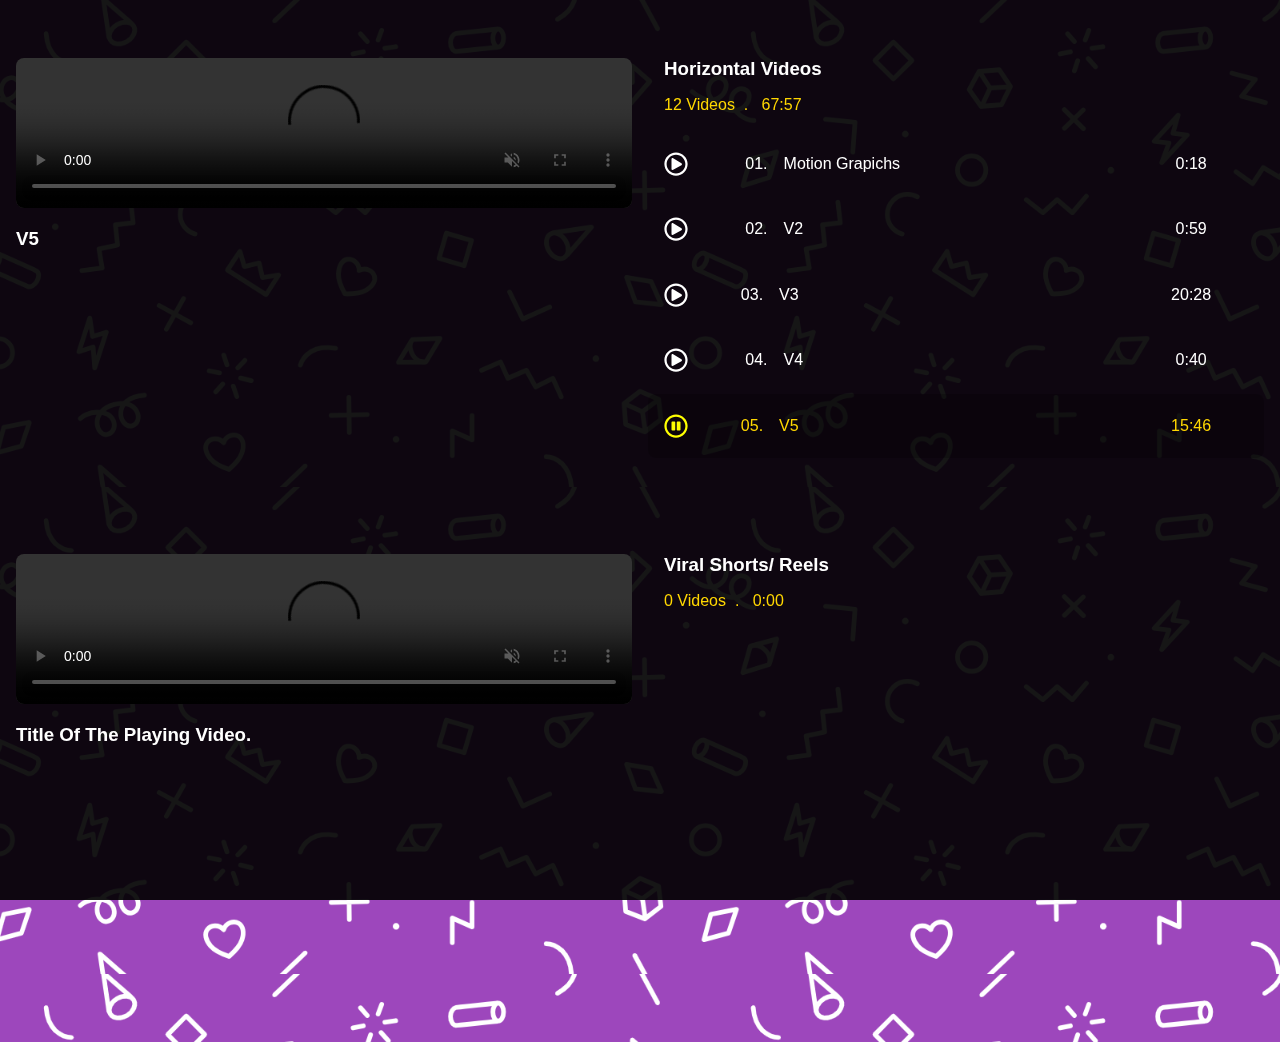
==== videoGallery.html @ e27bb72d "videoSECTION" ====
<!DOCTYPE html>
<html lang="en">

<head>
    <meta charset="UTF-8">
    <meta name="viewport" content="width=device-width, initial-scale=1.0">
    <meta http-equiv="X-UA-Compatible" content="ie=edge">
    <title>Video Playlist UI Design Like Udemy | SkillShare</title>
    <link rel="stylesheet" href="videoGallery.css">

</head>

<body>

    <section id="videos">
        <main class="container">
            <section class="main-video">
                <video src="videos/manipulate text background.mp4" controls autoplay muted></video>
                <h3 class="title">Title of the playing Video.</h3>
            </section>

            <section class="video-playlist">
                <h3 class="title">Horizontal Videos</h3>
                <p><span id="total-videos">0</span> videos&nbsp; . &nbsp; <span id="total-duration">0:00</span></p>
                <div class="videos">

                </div>
            </section>
    </section>
    <section id="videos">
        <main class="container">
            <section class="main-video">
                <video src="videos/manipulate text background.mp4" controls autoplay muted></video>
                <h3 class="title">Title of the playing Video.</h3>
            </section>

            <section class="video-playlist">
                <h3 class="title">Viral Shorts/ Reels</h3>
                <p><span id="total-videos">0</span> videos&nbsp; . &nbsp; <span id="total-duration">0:00</span></p>
                <div class="videos">

                </div>
            </section>
    </section>

    </main>

    <script src="videoGallery.js"></script>
</body>

</html>
---- videoGallery.css ----
/*
🎬 Video playlist UI Design like Skillshare With Vanilla JavaScript
👨🏻‍⚕️ By: Coding Design

You can do whatever you want with the code. However if you love my content, you can subscribed my YouTube Channel
🌎link: www.youtube.com/codingdesign
*/

:root {
    --primary: linear-gradient(to bottom right, rgb(216, 56, 190), #9906c2);
    --secondary: gold;
    --text: #fff;
}

* {
    margin: 0;
    padding: 0;
    box-sizing: border-box;
}

body {
    min-height: 100vh;
    /* background-image: var(--primary); */
    font-family: sans-serif;
    color: var(--text);
    display: grid;
    align-items: center;
    padding-top: 50px;
    background-image: url(./img/hero-bg.png);
    background-size: contain;
    background-position: top center;
    /* position: relative; */
    z-index: 1;
}

.container {
    width: 100vw;
    display: flex;
    grid-template-columns: 1.8fr 1.2fr;
    gap: 1rem;
    padding: .5rem 1rem;
    text-transform: capitalize;
}

@media screen and (max-width: 990px) {
    .container {
        grid-template-columns: 1fr;
    }
}

.main-video,
.video-playlist {
    width: 100%;
    height: 30rem;
}

.main-video .title {
    margin-top: 1rem;
}

.video-playlist .title {
    padding-left: 1rem;
}

.video-playlist>p {
    padding: 1rem;
    color: var(--secondary);
}

.video-playlist .videos {
    height: 70%;
    overflow-y: auto;
}

.video-playlist .videos::-webkit-scrollbar {
    width: .4rem;
    border-radius: .4rem;
    background-color: #0005;
}

.video-playlist .videos::-webkit-scrollbar-thumb {
    border-radius: .4rem;
    background-color: #fff;
}

.video-playlist .videos .video {
    position: relative;
    width: 100%;
    height: 4rem;
    display: flex;
    justify-content: center;
    align-items: center;
    padding: 0 1rem;
    margin-top: .1rem;
    cursor: pointer;
    border-radius: .5rem;
}

.video-playlist .videos .video:hover {
    background-color: #0003;
}

.video-playlist .videos .video.active {
    background-color: #0003;
    color: var(--secondary);
}

.main-video video {
    width: 100%;
    border-radius: .5rem;
}

.video img {
    position: absolute;
    left: 1rem;
    top: 50%;
    transform: translateY(-50%);
    width: 1.5rem;
    height: 1.5rem;
    filter: invert(100%);
}

.video-playlist .videos .video.active img {
    filter: invert(100%) sepia(100%) saturate(2000%) hue-rotate(360deg);
}

.video p {
    margin-left: 2.5rem;
}

.video h3 {
    width: 23rem;
    white-space: nowrap;
    overflow: hidden;
    text-overflow: ellipsis;
    font: 100 1rem sans-serif;
    padding: 0 .5rem;
}


/* #videos {
    background-image: url(./img/hero-bg.png);
    background-size: cover;
    background-position: top center;
    position: relative;
    z-index: 1;
} */

.videos::after {
    content: '';
    position: fixed;
    left: 0;
    top: 0;
    height: 100%;
    width: 100%;
    background-color: black;
    opacity: 0.7;
    z-index: -1;
}


/* Header section */

.brand h1 {
    font-size: 3rem;
    text-transform: uppercase;
    color: white;
    margin-left: auto;
}

.brand h1 span {
    color: rgb(205, 90, 237);
}

#header {
    position: fixed;
    z-index: 1000;
    left: 0;
    top: 0;
    width: 100vw;
    height: auto;
    padding: auto;
}

#header .header {
    min-height: 8vh;
    background-color: rgba(31, 30, 30, 0.24);
    transition: 0.3s ease background-color;
}

#header .nav-bar {
    display: flex;
    align-items: center;
    justify-content: space-between;
    width: 100%;
    height: 100%;
    max-width: 1300px;
    padding: 0 10px;
}

#header .nav-list ul {
    list-style: none;
    position: absolute;
    background-color: rgb(31, 30, 30);
    width: 100vw;
    height: 100vh;
    left: 100%;
    top: 0;
    display: flex;
    flex-direction: column;
    justify-content: center;
    align-items: center;
    z-index: 1;
    overflow-x: hidden;
    transition: 0.5s ease left;
}

#header .nav-list ul.active {
    left: 0%;
}

#header .nav-list ul a {
    font-size: 2.5rem;
    font-weight: 500;
    letter-spacing: 0.2rem;
    text-decoration: none;
    color: white;
    text-transform: uppercase;
    padding: 20px;
    display: block;
}

#header .nav-list ul a::after {
    content: attr(data-after);
    position: absolute;
    top: 50%;
    left: 50%;
    transform: translate(-50%, -50%) scale(0);
    color: rgb(205, 90, 237);
    font-size: 13rem;
    letter-spacing: 50px;
    z-index: -1;
    transition: 0.3s ease letter-spacing;
}

#header .nav-list ul li:hover a::after {
    transform: translate(-50%, -50%) scale(1);
    letter-spacing: initial;
}

#header .nav-list ul li:hover a {
    color: rgb(205, 90, 237);
}

#header .hamburger {
    height: 60px;
    width: 60px;
    display: inline-block;
    border: 3px solid white;
    border-radius: 50%;
    position: relative;
    display: flex;
    align-items: center;
    justify-content: center;
    z-index: 100;
    cursor: pointer;
    transform: scale(0.8);
    margin-right: 0 auto;
}

#header .hamburger:after {
    position: absolute;
    content: '';
    height: 100%;
    width: 100%;
    border-radius: 50%;
    border: 3px solid rgb(205, 90, 237);
    animation: hamburger_puls 1s ease infinite;
}

#header .hamburger .bar {
    height: 2px;
    width: 30px;
    position: relative;
    background-color: white;
    z-index: -1;
}

#header .hamburger .bar::after,
#header .hamburger .bar::before {
    content: '';
    position: absolute;
    height: 100%;
    width: 100%;
    left: 0;
    background-color: white;
    transition: 0.3s ease;
    transition-property: top, bottom;
}

#header .hamburger .bar::after {
    top: 8px;
}

#header .hamburger .bar::before {
    bottom: 8px;
}

#header .hamburger.active .bar::before {
    bottom: 0;
}

#header .hamburger.active .bar::after {
    top: 0;
}


/* End Header section */
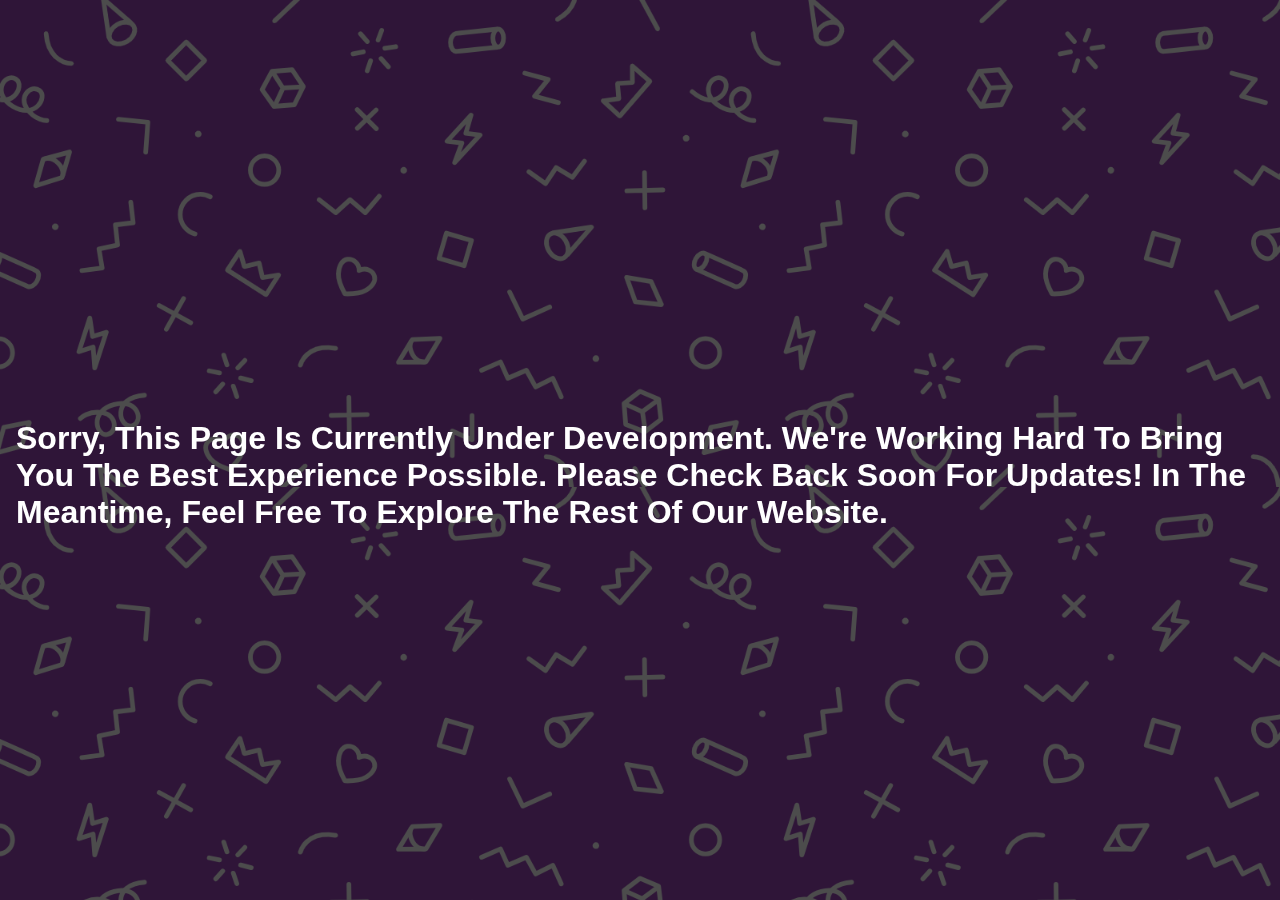
==== commit 20020387: "update video.html" ====
--- a/videoGallery.html
+++ b/videoGallery.html
@@ -11,8 +11,15 @@
 </head>
 
 <body>
+    <section id="videos">
+        <main class="container">
+            <div class="videos">
+                <h1>Sorry, this page is currently under development. We're working hard to bring you the best experience possible. Please check back soon for updates! In the meantime, feel free to explore the rest of our website.</h1>
 
-    <section id="videos">
+            </div>
+        </main>
+    </section>
+    <!-- <section id="videos">
         <main class="container">
             <section class="main-video">
                 <video src="videos/manipulate text background.mp4" controls autoplay muted></video>
@@ -45,7 +52,7 @@
 
     </main>
 
-    <script src="videoGallery.js"></script>
+    <!-- <script src="videoGallery.js"></script> -->
 </body>
 
 </html>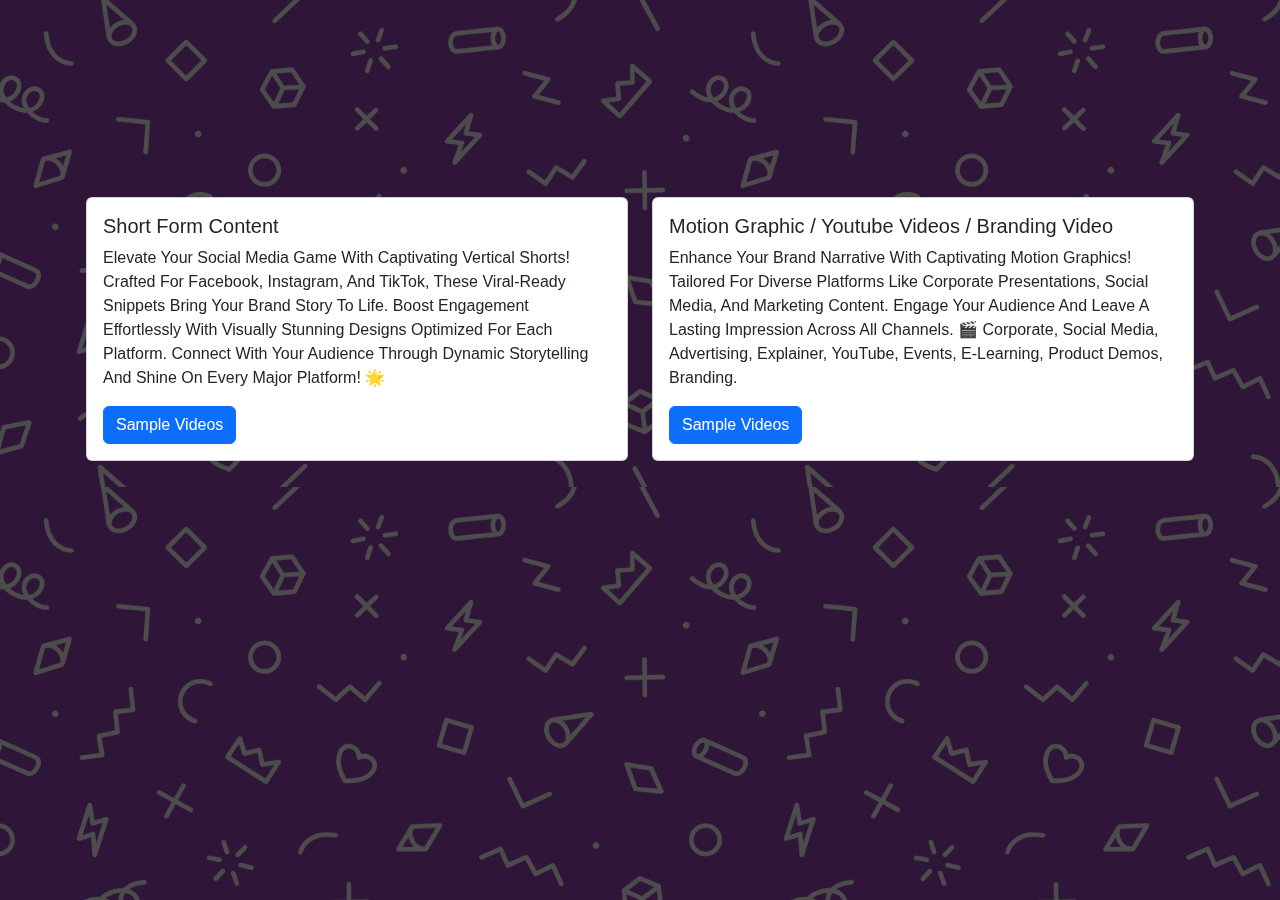
==== commit 0f7720a5: "add new card in video .html" ====
--- a/videoGallery.html
+++ b/videoGallery.html
@@ -6,15 +6,44 @@
     <meta name="viewport" content="width=device-width, initial-scale=1.0">
     <meta http-equiv="X-UA-Compatible" content="ie=edge">
     <title>Video Playlist UI Design Like Udemy | SkillShare</title>
+    <link href="https://cdn.jsdelivr.net/npm/bootstrap@5.3.3/dist/css/bootstrap.min.css" rel="stylesheet" integrity="sha384-QWTKZyjpPEjISv5WaRU9OFeRpok6YctnYmDr5pNlyT2bRjXh0JMhjY6hW+ALEwIH" crossorigin="anonymous">
+    <script src="https://cdn.jsdelivr.net/npm/bootstrap@5.3.3/dist/js/bootstrap.bundle.min.js" integrity="sha384-YvpcrYf0tY3lHB60NNkmXc5s9fDVZLESaAA55NDzOxhy9GkcIdslK1eN7N6jIeHz" crossorigin="anonymous"></script>
     <link rel="stylesheet" href="videoGallery.css">
 
 </head>
 
 <body>
+    <div class="container">
+        <div class="row">
+            <div class="col-sm-6 mb-3 mb-sm-0">
+                <div class="card">
+                    <!-- <img src="https://smitparekh.netlify.app/_next/image?url=https%3A%2F%2Fcdn.pixabay.com%2Fphoto%2F2021%2F10%2F24%2F21%2F23%2Finstagram-6739333_1280.jpg&w=1920&q=75" class="card-img-top m-auto" alt="..."> -->
+                    <div class="card-body">
+                        <h5 class="card-title">Short form content</h5>
+                        <p class="card-text">Elevate your social media game with captivating vertical shorts! Crafted for Facebook, Instagram, and TikTok, these viral-ready snippets bring your brand story to life. Boost engagement effortlessly with visually stunning designs
+                            optimized for each platform. Connect with your audience through dynamic storytelling and shine on every major platform! 🌟</p>
+                        <a href="https://www.youtube.com/playlist?list=PLJB1nJ8VTILlq2aZnHUYyVLJ-QnpOKb8f" class="btn btn-primary">Sample Videos</a>
+                    </div>
+                </div>
+            </div>
+            <div class="col-sm-6">
+                <div class="card">
+                    <div class="card-body">
+                        <h5 class="card-title">Motion graphic / Youtube Videos / Branding video</h5>
+                        <p class="card-text">Enhance your brand narrative with captivating motion graphics! Tailored for diverse platforms like corporate presentations, social media, and marketing content. Engage your audience and leave a lasting impression across all channels.
+                            🎬 Corporate, Social Media, Advertising, Explainer, YouTube, Events, E-learning, Product Demos, Branding.</p>
+                        <a href="https://www.youtube.com/playlist?list=PLLlMxB89AwL449pZeTMNQFe_h7Hn43HcL" class="btn btn-primary">Sample Videos</a>
+                    </div>
+                </div>
+            </div>
+        </div>
+    </div>
+
+
     <section id="videos">
         <main class="container">
             <div class="videos">
-                <h1>Sorry, this page is currently under development. We're working hard to bring you the best experience possible. Please check back soon for updates! In the meantime, feel free to explore the rest of our website.</h1>
+
 
             </div>
         </main>
@@ -50,7 +79,7 @@
             </section>
     </section>
 
-    </main>
+    </main> -->
 
     <!-- <script src="videoGallery.js"></script> -->
 </body>
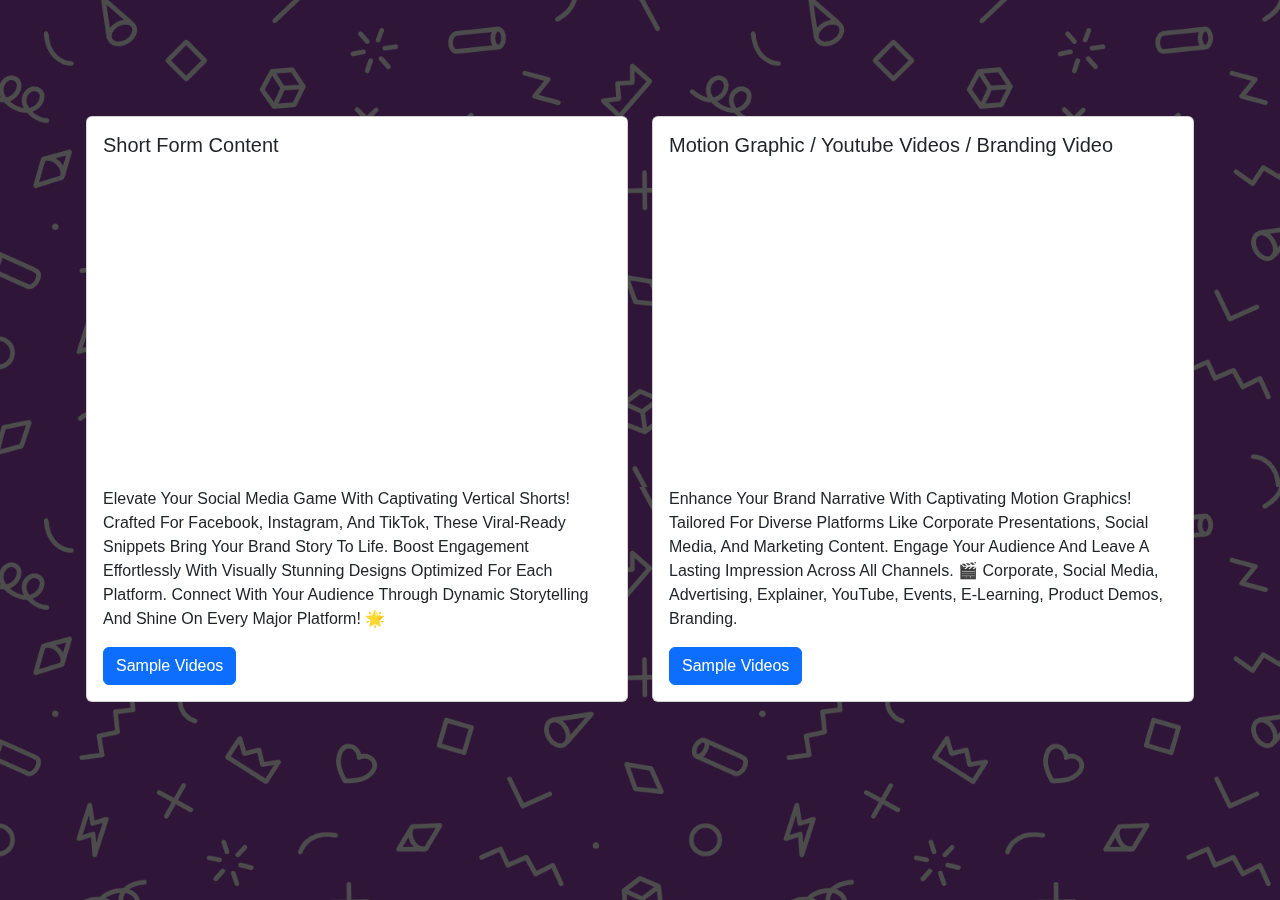
==== commit be842726: "youtbe added" ====
--- a/videoGallery.html
+++ b/videoGallery.html
@@ -20,6 +20,8 @@
                     <!-- <img src="https://smitparekh.netlify.app/_next/image?url=https%3A%2F%2Fcdn.pixabay.com%2Fphoto%2F2021%2F10%2F24%2F21%2F23%2Finstagram-6739333_1280.jpg&w=1920&q=75" class="card-img-top m-auto" alt="..."> -->
                     <div class="card-body">
                         <h5 class="card-title">Short form content</h5>
+                        <iframe class="card-img" width="560" height="315" src="https://www.youtube.com/embed/videoseries?si=foNpA9djbver8pzb&amp;list=PLJB1nJ8VTILlq2aZnHUYyVLJ-QnpOKb8f" title="YouTube video player" frameborder="0" allow="accelerometer; autoplay; clipboard-write; encrypted-media; gyroscope; picture-in-picture; web-share"
+                            referrerpolicy="strict-origin-when-cross-origin" allowfullscreen></iframe>
                         <p class="card-text">Elevate your social media game with captivating vertical shorts! Crafted for Facebook, Instagram, and TikTok, these viral-ready snippets bring your brand story to life. Boost engagement effortlessly with visually stunning designs
                             optimized for each platform. Connect with your audience through dynamic storytelling and shine on every major platform! 🌟</p>
                         <a href="https://www.youtube.com/playlist?list=PLJB1nJ8VTILlq2aZnHUYyVLJ-QnpOKb8f" class="btn btn-primary">Sample Videos</a>
@@ -30,6 +32,8 @@
                 <div class="card">
                     <div class="card-body">
                         <h5 class="card-title">Motion graphic / Youtube Videos / Branding video</h5>
+                        <iframe class="card-img" width="560" height="315" src="https://www.youtube.com/embed/videoseries?si=hQlsgbNhnjLc1IKO&amp;list=PLLlMxB89AwL449pZeTMNQFe_h7Hn43HcL" title="YouTube video player" frameborder="0" allow="accelerometer; autoplay; clipboard-write; encrypted-media; gyroscope; picture-in-picture; web-share"
+                            referrerpolicy="strict-origin-when-cross-origin" allowfullscreen></iframe>
                         <p class="card-text">Enhance your brand narrative with captivating motion graphics! Tailored for diverse platforms like corporate presentations, social media, and marketing content. Engage your audience and leave a lasting impression across all channels.
                             🎬 Corporate, Social Media, Advertising, Explainer, YouTube, Events, E-learning, Product Demos, Branding.</p>
                         <a href="https://www.youtube.com/playlist?list=PLLlMxB89AwL449pZeTMNQFe_h7Hn43HcL" class="btn btn-primary">Sample Videos</a>
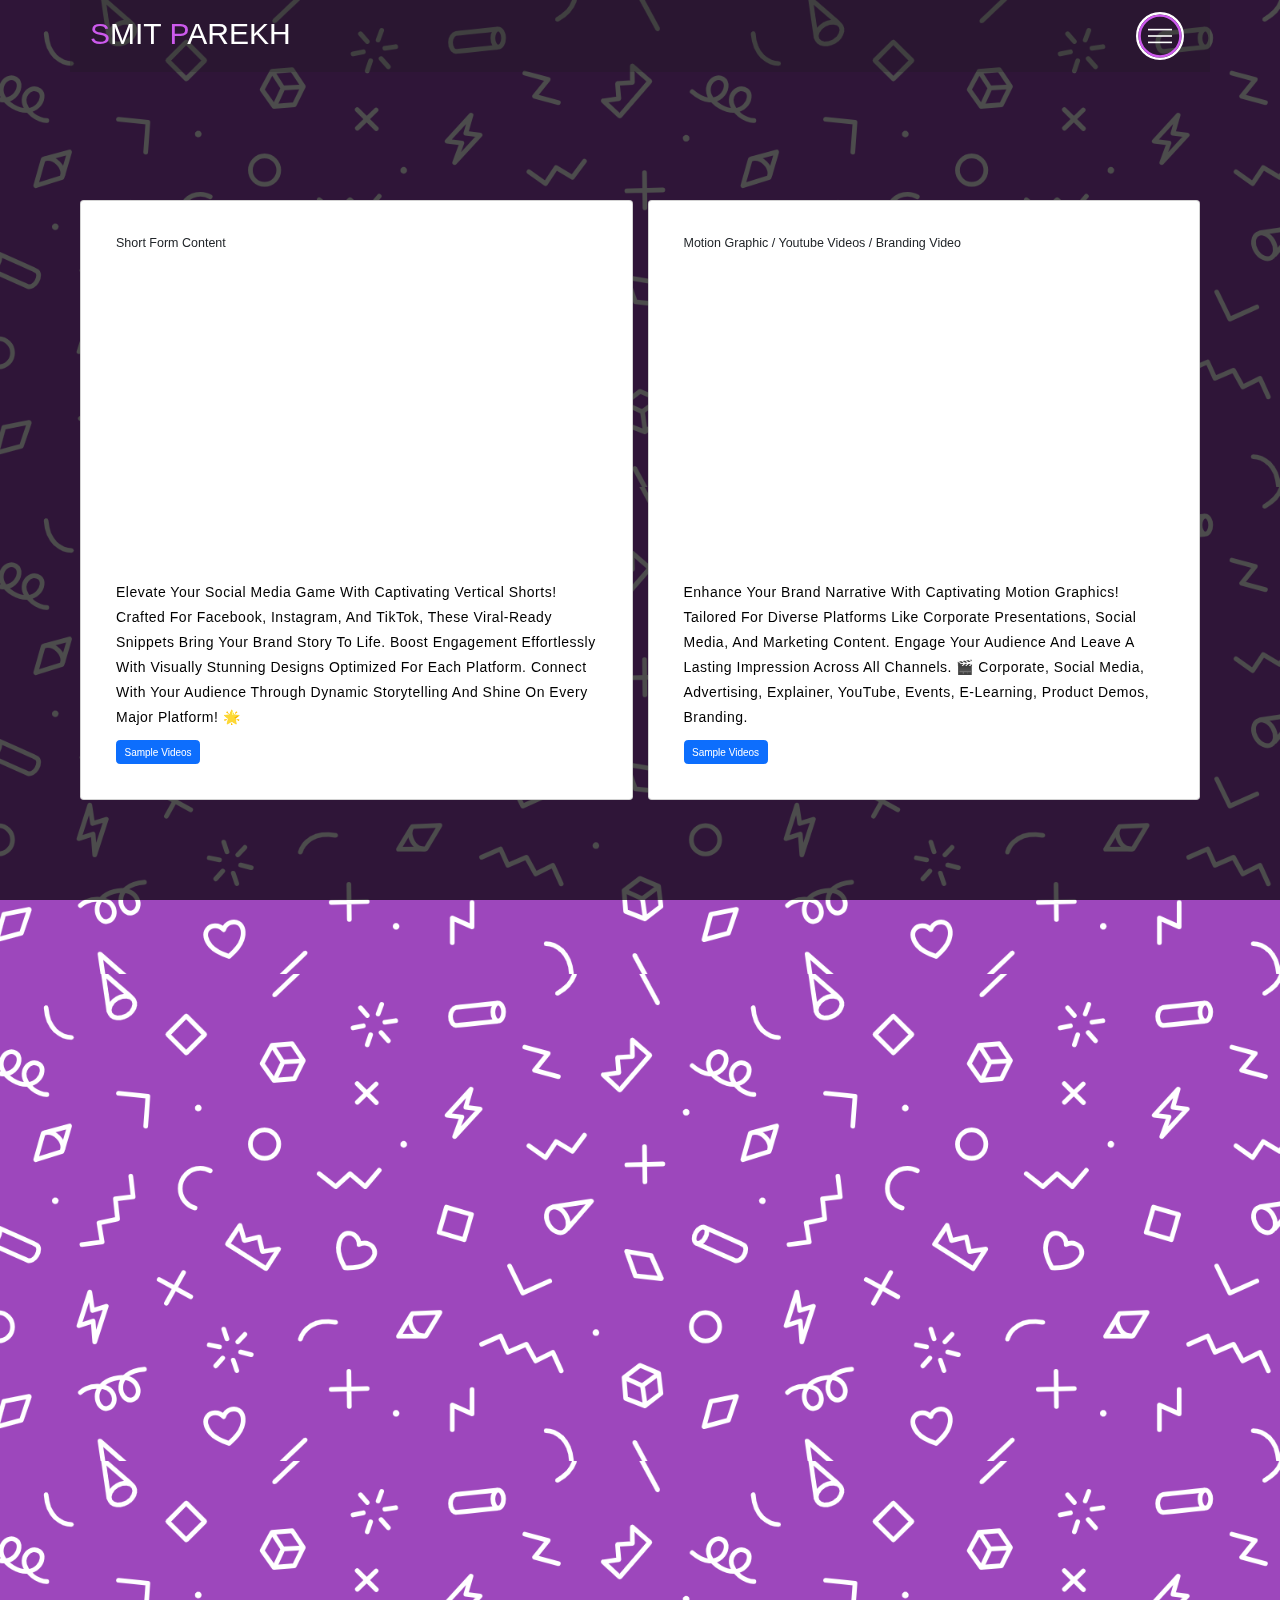
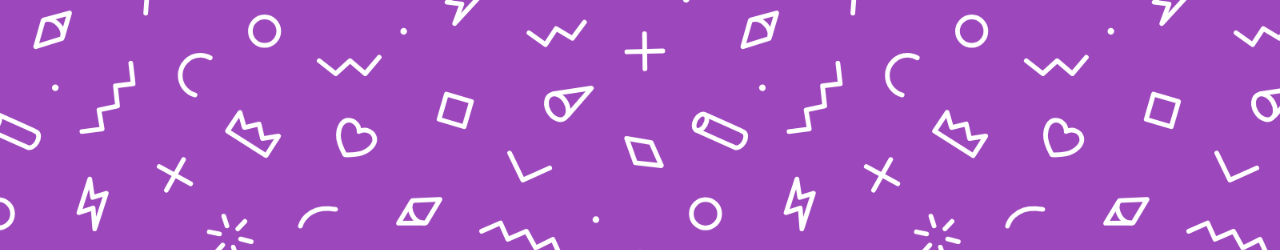
==== commit ef7fe0d2: "vdieogalar.html" ====
--- a/videoGallery.html
+++ b/videoGallery.html
@@ -6,13 +6,51 @@
     <meta name="viewport" content="width=device-width, initial-scale=1.0">
     <meta http-equiv="X-UA-Compatible" content="ie=edge">
     <title>Video Playlist UI Design Like Udemy | SkillShare</title>
+    <meta name="viewport" content="width=device-width, initial-scale=1.0">
     <link href="https://cdn.jsdelivr.net/npm/bootstrap@5.3.3/dist/css/bootstrap.min.css" rel="stylesheet" integrity="sha384-QWTKZyjpPEjISv5WaRU9OFeRpok6YctnYmDr5pNlyT2bRjXh0JMhjY6hW+ALEwIH" crossorigin="anonymous">
     <script src="https://cdn.jsdelivr.net/npm/bootstrap@5.3.3/dist/js/bootstrap.bundle.min.js" integrity="sha384-YvpcrYf0tY3lHB60NNkmXc5s9fDVZLESaAA55NDzOxhy9GkcIdslK1eN7N6jIeHz" crossorigin="anonymous"></script>
+    <meta property="og:title" content="Smit Portfolio">
+
+    <meta property="og:image" content="./img/undraw_blogging_re_kl0d.svg">
+    <link rel="stylesheet" href="style.css">
+    <link rel="icon" type="image/x-icon" href="https://img.icons8.com/ios-filled/50/FFFFFF/document-1.png" />
     <link rel="stylesheet" href="videoGallery.css">
 
 </head>
 
 <body>
+
+    <!-- Header -->
+    <section id="header">
+        <div class="header container">
+            <div class="nav-bar">
+                <div class="brand">
+                    <a href="index.html">
+                        <h1><span>S</span>mit <span>P</span>arekh</h1>
+                    </a>
+                </div>
+
+                <div class="nav-list">
+                    <div class="hamburger">
+                        <div class="bar"></div>
+                    </div>
+                    <ul>
+                        <li><a href="#hero" data-after="Home">Home</a></li>
+                        <li><a href="#services" data-after="Service">Services</a></li>
+                        <li><a href="#projects" data-after="Projects">Projects</a></li>
+                        <li><a href="videoGallery.html" data-after="Videos">Videos</a></li>
+                        <li><a href="#about" data-after="About">About</a></li>
+                        <li><a href="#contact" data-after="Contact">Contact</a></li>
+
+                    </ul>
+                </div>
+            </div>
+        </div>
+    </section>
+    <!-- End Header -->
+
+
+
     <div class="container">
         <div class="row">
             <div class="col-sm-6 mb-3 mb-sm-0">
@@ -87,5 +125,7 @@
 
     <!-- <script src="videoGallery.js"></script> -->
 </body>
+<!-- End Footer -->
+<script src="./app.js"></script>
 
 </html>--- a/style.css
+++ b/style.css
@@ -0,0 +1,1275 @@
+@import 'https://fonts.googleapis.com/css?family=Montserrat:300, 400, 700&display=swap';
+* {
+    padding: 0;
+    margin: 0;
+    box-sizing: border-box;
+}
+
+html {
+    font-size: 10px;
+    font-family: 'Montserrat', sans-serif;
+    scroll-behavior: smooth;
+}
+
+a {
+    text-decoration: none;
+}
+
+.container {
+    min-height: 100vh;
+    width: 100%;
+    display: flex;
+    align-items: center;
+    justify-content: center;
+}
+
+img {
+    height: 100%;
+    width: 100%;
+    object-fit: cover;
+}
+
+p {
+    color: black;
+    font-size: 1.4rem;
+    margin-top: 5px;
+    line-height: 2.5rem;
+    font-weight: 300;
+    letter-spacing: 0.05rem;
+}
+
+.section-title {
+    font-size: 4rem;
+    font-weight: 300;
+    color: black;
+    margin-bottom: 10px;
+    text-transform: uppercase;
+    letter-spacing: 0.2rem;
+    text-align: center;
+    position: sticky;
+}
+
+.textforcolor {
+    color: #cd5aed;
+    font-weight: bold;
+}
+
+.section-title span {
+    color: #cd5aed;
+}
+
+.cta {
+    display: inline-block;
+    padding: 10px 30px;
+    color: white;
+    background-color: transparent;
+    border: 2px solid rgb(205, 90, 237);
+    font-size: 2rem;
+    text-transform: uppercase;
+    letter-spacing: 0.1rem;
+    margin-top: 30px;
+    transition: 0.3s ease;
+    transition-property: background-color, color;
+}
+
+.cta:hover {
+    color: white;
+    background-color: rgb(205, 90, 237);
+}
+
+.brand h1 {
+    font-size: 3rem;
+    text-transform: uppercase;
+    color: white;
+    margin-left: auto;
+}
+
+.brand h1 span {
+    color: rgb(205, 90, 237);
+}
+
+
+/* Header section */
+
+#header {
+    position: fixed;
+    z-index: 1000;
+    left: 0;
+    top: 0;
+    width: 100vw;
+    height: auto;
+    padding: auto;
+}
+
+#header .header {
+    min-height: 8vh;
+    background-color: rgba(31, 30, 30, 0.24);
+    transition: 0.3s ease background-color;
+}
+
+#header .nav-bar {
+    display: flex;
+    align-items: center;
+    justify-content: space-between;
+    width: 100%;
+    height: 100%;
+    max-width: 1300px;
+    padding: 0 10px;
+}
+
+#header .nav-list ul {
+    list-style: none;
+    position: absolute;
+    background-color: rgb(31, 30, 30);
+    width: 100vw;
+    height: 100vh;
+    left: 100%;
+    top: 0;
+    display: flex;
+    flex-direction: column;
+    justify-content: center;
+    align-items: center;
+    z-index: 1;
+    overflow-x: hidden;
+    transition: 0.5s ease left;
+}
+
+#header .nav-list ul.active {
+    left: 0%;
+}
+
+#header .nav-list ul a {
+    font-size: 2.5rem;
+    font-weight: 500;
+    letter-spacing: 0.2rem;
+    text-decoration: none;
+    color: white;
+    text-transform: uppercase;
+    padding: 20px;
+    display: block;
+}
+
+#header .nav-list ul a::after {
+    content: attr(data-after);
+    position: absolute;
+    top: 50%;
+    left: 50%;
+    transform: translate(-50%, -50%) scale(0);
+    color: rgb(205, 90, 237);
+    font-size: 13rem;
+    letter-spacing: 50px;
+    z-index: -1;
+    transition: 0.3s ease letter-spacing;
+}
+
+#header .nav-list ul li:hover a::after {
+    transform: translate(-50%, -50%) scale(1);
+    letter-spacing: initial;
+}
+
+#header .nav-list ul li:hover a {
+    color: rgb(205, 90, 237);
+}
+
+#header .hamburger {
+    height: 60px;
+    width: 60px;
+    display: inline-block;
+    border: 3px solid white;
+    border-radius: 50%;
+    position: relative;
+    display: flex;
+    align-items: center;
+    justify-content: center;
+    z-index: 100;
+    cursor: pointer;
+    transform: scale(0.8);
+    margin-right: 0 auto;
+}
+
+#header .hamburger:after {
+    position: absolute;
+    content: '';
+    height: 100%;
+    width: 100%;
+    border-radius: 50%;
+    border: 3px solid rgb(205, 90, 237);
+    animation: hamburger_puls 1s ease infinite;
+}
+
+#header .hamburger .bar {
+    height: 2px;
+    width: 30px;
+    position: relative;
+    background-color: white;
+    z-index: -1;
+}
+
+#header .hamburger .bar::after,
+#header .hamburger .bar::before {
+    content: '';
+    position: absolute;
+    height: 100%;
+    width: 100%;
+    left: 0;
+    background-color: white;
+    transition: 0.3s ease;
+    transition-property: top, bottom;
+}
+
+#header .hamburger .bar::after {
+    top: 8px;
+}
+
+#header .hamburger .bar::before {
+    bottom: 8px;
+}
+
+#header .hamburger.active .bar::before {
+    bottom: 0;
+}
+
+#header .hamburger.active .bar::after {
+    top: 0;
+}
+
+
+/* End Header section */
+
+
+/* Hero Section */
+
+#hero {
+    background-image: url(./img/hero-bg.png);
+    background-size: cover;
+    background-position: top center;
+    position: relative;
+    z-index: 1;
+}
+
+#hero::after {
+    content: '';
+    position: absolute;
+    left: 0;
+    top: 0;
+    height: 100%;
+    width: 100%;
+    background-color: black;
+    opacity: 0.7;
+    z-index: -1;
+}
+
+#hero .hero {
+    max-width: 1200px;
+    margin: 0 auto;
+    padding: 0 50px;
+    justify-content: flex-start;
+}
+
+#hero h1,
+h2 {
+    display: block;
+    width: fit-content;
+    font-size: 4rem;
+    position: relative;
+    /* color: transparent; */
+}
+
+#hero .typed-text {
+    border-right: .05em solid;
+    animation: caret 1s steps(1) infinite;
+    color: #CD5AED;
+}
+
+@keyframes caret {
+    50% {
+        border-color: transparent;
+    }
+}
+
+#hero h1,
+h2:nth-child(1) {
+    animation: text_reveal 2.5s ease forwards;
+    animation-delay: 1s;
+}
+
+#hero h1:nth-child(2) {
+    animation: text_reveal 2.5s ease forwards;
+    animation-delay: 1.5s;
+}
+
+#hero h1 span,
+h2 span {
+    position: absolute;
+    top: 0;
+    left: 0;
+    height: 100%;
+    width: 0;
+    background-color: rgb(205, 90, 237);
+}
+
+#hero h2:nth-child(1) span {
+    animation: text_reveal_box 1s ease forwards;
+    animation-delay: 1s;
+}
+
+#hero h1:nth-child(1) span {
+    animation: text_reveal_box 1.5s ease-in-out forwards;
+    animation-delay: 1s;
+}
+
+#hero h1:nth-child(2) span {
+    animation: text_reveal_box 1.5s ease forwards;
+    animation-delay: 1s;
+}
+
+
+/* End Hero Section */
+
+
+/* Services Section */
+
+#services .services {
+    flex-direction: column;
+    text-align: center;
+    max-width: 1500px;
+    margin: 0 auto;
+}
+
+#services .service-top {
+    max-width: 1000px;
+    margin: 0px;
+    margin-left: 50px;
+    margin-right: 50px;
+    text-align: center;
+    margin-top: 20px;
+    margin-bottom: 20px;
+}
+
+#services .service-top p {
+    font-size: medium;
+}
+
+#services .service-bottom {
+    display: flex;
+    align-items: center;
+    justify-content: center;
+    flex-wrap: wrap;
+    margin-left: 50px;
+    margin-right: 50px;
+    padding: 10px auto;
+}
+
+.service-column {
+    display: flex;
+}
+
+#services .service-item {
+    flex: 1;
+    text-align: left;
+    display: flex;
+    flex-basis: content;
+    align-items: center;
+    justify-content: first baseline;
+    flex-direction: column;
+    padding: 10px;
+    border-radius: 10px;
+    background-image: url(./img/img-1.png);
+    background-size: cover;
+    margin: 10px;
+    position: relative;
+    z-index: 1;
+    overflow: hidden;
+    /* flex-basis: content; */
+    /* flex-basis: 100%;
+    height: 380px;
+    display: flex;
+    align-items: flex-start;
+    justify-content: center;
+    flex-direction: column;
+    padding: 20px;
+    border-radius: 10px;
+    background-image: url(./img/img-1.png);
+    background-size: cover;
+    margin: 10px 5%;
+    position: relative;
+    z-index: 1;
+    overflow: hidden; */
+}
+
+#services .service-item::after {
+    content: '';
+    position: absolute;
+    left: 0;
+    top: 0;
+    height: 100%;
+    width: 100%;
+    background-image: linear-gradient(60deg, #CD5AED 220%, #FFE7FF 100%);
+    opacity: 0.9;
+    z-index: -1;
+}
+
+#services .service-bottom .icon {
+    height: 80px;
+    width: 80px;
+    margin-bottom: 5px;
+}
+
+#services .service-item h2 {
+    font-size: 2rem;
+    color: white;
+    margin-left: 10px;
+    margin-right: 10px;
+    /* margin: 5px 10px 5px 10px; */
+    /* 
+    margin-top: 5px;
+    margin-bottom: 5px; */
+    text-transform: uppercase;
+}
+
+#services .service-item p {
+    color: white;
+    text-align: center;
+    margin: 10px;
+    margin-bottom: 10px;
+}
+
+#services .service-item {
+    transition: 0.3s ease transform;
+}
+
+#services .service-item:hover {
+    transform: scale(1.1);
+}
+
+
+/* End Services Section */
+
+
+/* Projects section */
+
+#projects .project-highlight span {
+    color: #CD5AED;
+}
+
+#projects .projects {
+    flex-direction: column;
+    max-width: 1200px;
+    margin: 0 auto;
+    padding: 20px 0;
+}
+
+#projects .projects-header h1 {
+    margin-bottom: 0;
+    margin-top: 50px;
+}
+
+#projects .all-projects {
+    display: flex;
+    align-items: center;
+    justify-content: center;
+    flex-direction: column;
+    flex-wrap: wrap;
+    padding: 20px 0;
+}
+
+#projects .project-item {
+    display: flex;
+    flex-direction: row;
+    align-items: center;
+    justify-content: center;
+    flex-direction: column;
+    width: 80%;
+    margin: 20px auto;
+    overflow: hidden;
+    border-radius: 10px;
+}
+
+#projects .project-info {
+    flex: 1;
+    padding: 30px;
+    flex-basis: 50%;
+    height: 100%;
+    display: flex;
+    align-items: flex-start;
+    justify-content: center;
+    flex-direction: column;
+    background-image: linear-gradient(60deg, #CD5AED 220%, #FFE7FF 100%);
+    color: white;
+    border-radius: 20px;
+}
+
+#projects .project-info h1 {
+    font-size: 4rem;
+    font-weight: 500;
+}
+
+#projects .project-info h2 {
+    font-size: 1.8rem;
+    font-weight: 500;
+    margin-top: 10px;
+}
+
+#projects .project-info p {
+    color: white;
+}
+
+#projects .project-img {
+    flex: 1;
+    flex-basis: 50%;
+    height: 300px;
+    overflow: hidden;
+    position: relative;
+}
+
+#projects .project-img:after {
+    content: '';
+    position: absolute;
+    left: 0;
+    top: 0;
+    height: 100%;
+    width: 100%;
+    /* background-image: linear-gradient(60deg, #16001E 50%, #CD5AED 200%); */
+    opacity: 0.7;
+}
+
+#projects .project-img img {
+    padding: 60px;
+    object-fit: scale-down;
+    object-position: center;
+    transition: 0.3s ease transform;
+    margin: auto;
+    display: block;
+}
+
+#projects .project-item:hover .project-img img {
+    transform: scale(1.1);
+}
+
+
+/* End Projects section */
+
+
+/* Video Gallery */
+
+#projects .project-vid {
+    flex: 1;
+    padding: 30px;
+    flex-basis: 50%;
+    height: 100%;
+    display: flex;
+    align-items: flex-start;
+    justify-content: center;
+    flex-direction: column;
+    background-image: linear-gradient(60deg, #CD5AED 220%, #FFE7FF 100%);
+    color: white;
+}
+
+#projects .project-vid h1 {
+    font-size: 4rem;
+    font-weight: 500;
+}
+
+#projects .project-vid h2 {
+    font-size: 1.8rem;
+    font-weight: 500;
+    margin-top: 10px;
+}
+
+#projects .project-vid p {
+    color: white;
+}
+
+#projects .project-img iframe {
+    align-items: center;
+    justify-content: center;
+    height: 100%;
+    width: 100%;
+}
+
+#projects .project-info span.black {
+    color: black;
+}
+
+
+/* End Video Gallery */
+
+
+/* About Section */
+
+#about .about {
+    flex-direction: column-reverse;
+    text-align: center;
+    max-width: 1200px;
+    margin: 0 auto;
+    padding: 50px 0px;
+    display: flex;
+    order: 1;
+}
+
+#about .col-left {
+    width: 250px;
+    height: 360px;
+    flex: 1;
+}
+
+#about .col-right {
+    width: 100%;
+    flex: 1;
+}
+
+#about .col-right h2 {
+    font-size: 1.8rem;
+    font-weight: 500;
+    letter-spacing: 0.2rem;
+    color: #000000;
+}
+
+#about .col-right p {
+    margin-bottom: 10px;
+}
+
+#about .col-right .cta {
+    color: black;
+    margin-bottom: 50px;
+    padding: 10px 20px;
+    font-size: 2rem;
+}
+
+#about .col-left .about-img {
+    height: 100%;
+    width: 100%;
+    position: relative;
+    border: 10px solid white;
+    order: 2;
+}
+
+#about .col-left .about-img::after {
+    animation-duration: 1s;
+    content: '';
+    position: absolute;
+    left: -33px;
+    top: 19px;
+    height: 98%;
+    width: 98%;
+    border: 7px solid #16001E;
+    z-index: -1;
+}
+
+
+/* End About Section */
+
+
+/* contact Section */
+
+#contact .contact {
+    flex-direction: column;
+    max-width: 1200px;
+    /* height: auto; */
+    margin: 0 auto;
+    width: 100%;
+}
+
+#contact .contact-items {
+    /* max-width: 400px; */
+    width: 100%;
+}
+
+#contact .contact-item {
+    width: 80%;
+    padding: 20px;
+    text-align: center;
+    border-radius: 10px;
+    padding: 30px;
+    margin: 30px;
+    display: flex;
+    justify-content: center;
+    align-items: center;
+    flex-direction: column;
+    box-shadow: 0px 0px 18px 0 #0000002c;
+    transition: 0.3s ease box-shadow;
+}
+
+#contact .contact-item:hover {
+    box-shadow: 0px 0px 5px 0 #0000002c;
+}
+
+#contact .icon {
+    width: 70px;
+    margin: 0 auto;
+    margin-bottom: 10px;
+}
+
+#contact .contact-info h1 {
+    font-size: 2.5rem;
+    font-weight: 500px;
+    margin-bottom: 5px;
+}
+
+#contact .contact-info h2 {
+    font-size: 1.3rem;
+    line-height: 2rem;
+    font-weight: 500;
+    color: #000000;
+}
+
+
+/*End contact Section */
+
+
+/* Footer */
+
+#footer {
+    margin-top: 0;
+    background-image: linear-gradient(180deg, #16001E 30%, #16001E 400%);
+}
+
+#footer .footer {
+    min-height: 200px;
+    flex-direction: column;
+    padding-top: 50px;
+    padding-bottom: 10px;
+}
+
+#footer h2 {
+    color: white;
+    font-weight: 500;
+    font-size: 1.8rem;
+    letter-spacing: 0.1rem;
+    margin-top: 10px;
+    margin-bottom: 10px;
+}
+
+#footer .social-icon {
+    display: flex;
+    margin-bottom: 30px;
+}
+
+#footer .social-item {
+    height: 50px;
+    width: 50px;
+    margin: 0 5px;
+}
+
+#footer .social-item img {
+    filter: grayscale(1);
+    transition: 0.3s ease filter;
+}
+
+#footer .social-item:hover img {
+    filter: grayscale(0);
+}
+
+#footer p {
+    color: white;
+    font-size: 1.3rem;
+}
+
+
+/* End Footer */
+
+
+/* Keyframes */
+
+@keyframes hamburger_puls {
+    0% {
+        opacity: 1;
+        transform: scale(1);
+    }
+    100% {
+        opacity: 0;
+        transform: scale(1.4);
+    }
+}
+
+@keyframes text_reveal_box {
+    50% {
+        width: 100%;
+        left: 0;
+    }
+    100% {
+        width: 0;
+        left: 100%;
+    }
+}
+
+@keyframes text_reveal {
+    100% {
+        color: white;
+        font-weight: bold;
+    }
+}
+
+@keyframes text_reveal_name {
+    100% {
+        color: rgb(205, 90, 237);
+        font-weight: 500;
+    }
+}
+
+
+/* End Keyframes */
+
+
+/*Bottom card*/
+
+.card {
+    width: fit-content;
+    height: fit-content;
+    display: flex;
+    align-items: center;
+    justify-content: center;
+    padding: 25px 25px;
+    gap: 10px;
+    box-shadow: 0px 0px 20px rgba(255, 255, 255, 0);
+}
+
+
+/* for all social containers*/
+
+.socialContainer {
+    width: 52px;
+    height: 52px;
+    background-color: rgb(127, 41, 130);
+    display: flex;
+    align-items: center;
+    justify-content: center;
+    overflow: hidden;
+    transition-duration: .3s;
+    border-radius: 10px;
+}
+
+
+/* instagram*/
+
+.containerOne:hover {
+    background-color: #d62976;
+    transition-duration: .3s;
+}
+
+
+/* twitter*/
+
+.containerTwo:hover {
+    background-color: #4078c0;
+    transition-duration: .3s;
+}
+
+
+/* linkdin*/
+
+.containerThree:hover {
+    background-color: #0072b1;
+    transition-duration: .3s;
+}
+
+
+/* Whatsapp*/
+
+.containerFour:hover {
+    background-color: #128C7E;
+    transition-duration: .3s;
+}
+
+.socialContainer:active {
+    transform: scale(0.9);
+    transition-duration: .3s;
+}
+
+.socialSvg {
+    width: 17px;
+}
+
+.socialSvg path {
+    fill: rgb(255, 255, 255);
+}
+
+.socialContainer:hover .socialSvg {
+    animation: slide-in-top 0.3s both;
+}
+
+@keyframes slide-in-top {
+    0% {
+        transform: translateY(-50px);
+        opacity: 0;
+    }
+    100% {
+        transform: translateY(0);
+        opacity: 1;
+    }
+}
+
+
+/*For link to open project*/
+
+
+/* <reset-style> ============================ */
+
+a {
+    text-decoration: none;
+}
+
+
+/* <main-style> ============================ */
+
+.menu__link {
+    color: #fff;
+    line-height: 2;
+    position: relative;
+}
+
+.menu__link::before {
+    content: '';
+    width: 0;
+    height: 2px;
+    border-radius: 2px;
+    background-color: #ff5fff;
+    position: absolute;
+    bottom: -.25rem;
+    left: 50%;
+    transition: width .4s, left .4s;
+}
+
+.menu__link:hover::before {
+    width: 100%;
+    left: 0;
+}
+
+
+/*for lin efferct*/
+
+.link-effect {
+    display: inline-block;
+    position: relative;
+    overflow: hidden;
+}
+
+.link-effect img {
+    transition: transform 0.3s ease;
+}
+
+.link-effect:hover img {
+    transform: scale(1.2);
+}
+
+
+/* Media Query For Desktop */
+
+@media only screen and (min-width: 768px) {
+    .cta {
+        font-size: 2.5rem;
+        padding: 20px 60px;
+    }
+    h1.section-title {
+        font-size: 6rem;
+    }
+    /* Hero */
+    #hero h1 {
+        font-size: 7rem;
+    }
+    /* End Hero */
+    /* header */
+    #header .hamburger {
+        display: none;
+    }
+    #header .nav-list ul {
+        position: initial;
+        display: block;
+        height: auto;
+        width: fit-content;
+        background-color: transparent;
+    }
+    #header .nav-list ul li {
+        display: inline-block;
+    }
+    #header .nav-list ul li a {
+        font-size: 1.8rem;
+    }
+    #header .nav-list ul a:after {
+        display: none;
+    }
+    /* End header */
+    /* Services Section */
+    /* End Services Section */
+    /* Project */
+    #projects .project-item {
+        flex-direction: row;
+        height: 400px;
+        margin: 0;
+        width: 100%;
+        border-radius: 0;
+    }
+    #projects .project-item:nth-child(even) {
+        flex-direction: row-reverse;
+    }
+    #projects .all-projects .project-info,
+    #projects .all-projects .project-img {
+        height: 100%;
+    }
+    /* End Project */
+    /* About */
+    #about .about {
+        flex-direction: row;
+    }
+    #about .col-left {
+        align-content: baseline;
+        width: max-content;
+        height: max-content;
+        padding-left: 60px;
+    }
+    #about .about .col-left .about-img {
+        height: max-content;
+    }
+    #about .about .col-left .about-img::after {
+        left: -45px;
+        top: 34px;
+        height: 98%;
+        width: 98%;
+        border: 10px solid #16001E;
+    }
+    #about .col-right {
+        text-align: left;
+        padding: 30px;
+    }
+    #about .col-right h1 {
+        text-align: left;
+    }
+    /* End About */
+    /* Contact */
+    #contact .contact {
+        flex-direction: column;
+        padding: 100px 0;
+        align-items: center;
+        justify-content: center;
+        min-width: 20vh;
+    }
+    #contact .contact-items {
+        width: 100%;
+        display: flex;
+        flex-direction: row;
+        justify-content: space-evenly;
+        margin: 0;
+    }
+    #contact .contact-item {
+        width: 30%;
+        margin: 0;
+        flex-direction: row;
+    }
+    #contact .contact-item .icon {
+        height: 100px;
+        width: 100px;
+    }
+    #contact .contact-item .icon img {
+        object-fit: contain;
+    }
+    #contact .contact-item .contact-info {
+        width: 100%;
+        text-align: left;
+        padding-left: 20px;
+    }
+    /* End Contact */
+    /* Project */
+    #projects .project-item {
+        flex-direction: row;
+        height: 400px;
+        margin: 0;
+        width: 100%;
+        border-radius: 0;
+    }
+    #projects .project-item:nth-child(even) {
+        flex-direction: row-reverse;
+    }
+    #projects .all-projects .project-info,
+    #projects .all-projects .project-img {
+        height: 100%;
+    }
+    /* End Project */
+}
+
+
+/* End  Media Query For Desktop */
+
+
+/* End Media Query For Tablet */
+
+@media only screen and (max-width: 768px) {
+    #hero .hero {
+        max-width: 1200px;
+        margin: 0 auto;
+        padding: 0 30px;
+        justify-content: flex-start;
+    }
+    #hero h1 {
+        display: block;
+        width: fit-content;
+        font-size: 4rem;
+        position: relative;
+        color: transparent;
+    }
+    #hero h2 {
+        display: block;
+        width: fit-content;
+        font-size: 2rem;
+        position: relative;
+        color: transparent;
+    }
+    #hero h1:nth-child(3) span {
+        animation: text_reveal_box 2s ease-in-out infinite;
+        animation-delay: 2s;
+    }
+    #services .service-item .icon {
+        height: 45px;
+        width: 45px;
+    }
+    #services .service-item p {
+        margin: 2px;
+        font-size: 10px;
+        padding: 1.2px;
+        display: flex;
+        line-height: 1.2;
+    }
+    #services .service-item h2 {
+        font-size: 13px;
+        margin: 3px;
+        margin-bottom: 1px;
+    }
+    .service-column {
+        display: flex;
+        flex-direction: column;
+    }
+    #projects .all-projects .project-item {
+        flex-direction: column-reverse;
+        /* Reverses the order on mobile */
+    }
+    #projects .all-projects .project-info p {
+        margin: 2px;
+        font-size: 10px;
+        padding: 1.2px;
+        display: flex;
+        line-height: 1.2;
+    }
+    #projects .all-projects .project-info h2 {
+        font-size: 12px;
+        margin: 3px;
+        margin-bottom: 1px;
+    }
+    #projects .all-projects .project-info h1 {
+        font-size: 20px;
+        margin: 3px;
+        margin-bottom: 1px;
+    }
+    #about .col-right p {
+        margin: 10px;
+        font-size: 12px;
+        padding: 1.2px;
+        display: flex;
+        line-height: 1.2;
+    }
+    #about .about .col-left.about-img {
+        width: 10%;
+        flex-direction: column-reverse;
+        /* Reverses the order on mobile */
+    }
+    #about .about .col-left {
+        order: 2;
+        margin-bottom: 30px;
+    }
+    #about .about .col-right {
+        order: 1;
+        /* Reset flex to default behavior on mobile */
+    }
+    #contact .contact-items .icon {
+        height: 45px;
+        width: 45px;
+    }
+    #contact .contact-items p {
+        margin: 2px;
+        font-size: 10px;
+        padding: 1.2px;
+        display: flex;
+        line-height: 1.2;
+    }
+    #contact .contact-items h1 {
+        font-size: 20px;
+        margin: 3px;
+        margin-bottom: 1px;
+    }
+    #contact .contact-items h2 {
+        font-size: 12px;
+        margin-top: 5px;
+    }
+    #contact .contact-items .contact-item {
+        height: min-content;
+        padding: 10px;
+        /* Reverses the order on mobile */
+    }
+    #footer .footer h2 {
+        font-size: 12px;
+        margin-top: 5px;
+    }
+    #footer .footer .brand h1 {
+        font-size: 30px;
+        margin: 3px;
+        margin-bottom: 1px;
+    }
+    #footer .footer p {
+        font-size: 10px;
+        margin-top: 5px;
+    }
+    .card .socialContainer {
+        width: fit-content;
+        height: fit-content;
+        display: flex;
+        align-items: center;
+        justify-content: center;
+        padding: 15px 15px;
+        gap: 10px;
+        box-shadow: 0px 0px 20px rgba(255, 255, 255, 0);
+    }
+    /* for all social containers*/
+    /* #projects .project-item {
+        display: flex;
+        align-items: center;
+        justify-content: center;
+        flex-direction: column;
+        width: 80%;
+        margin: 20px auto;
+        overflow: hidden;
+        border-radius: 10px;
+    }
+    #projects .project-info {
+        padding: 30px;
+        flex-basis: 50%;
+        height: 100%;
+        display: flex;
+        align-items: flex-start;
+        justify-content: center;
+        flex-direction: column;
+        background-image: linear-gradient(60deg, #CD5AED 0%, #16001E 200%);
+        color: white;
+    }
+    #projects .project-info h1 {
+        font-size: 4rem;
+        font-weight: 500;
+    }
+    #projects .project-info h2 {
+        font-size: 1.8rem;
+        font-weight: 500;
+        margin-top: 10px;
+    }
+    #projects .project-info p {
+        color: white;
+    }
+    #projects .project-img {
+        flex-basis: 50%;
+        height: 300px;
+        overflow: hidden;
+        position: relative;
+    } */
+    /* #services .service-column:nth-child(even) {
+        flex-direction: row;
+    }
+    #services .service-column.service-item {
+        height: 100%;
+    } */
+}